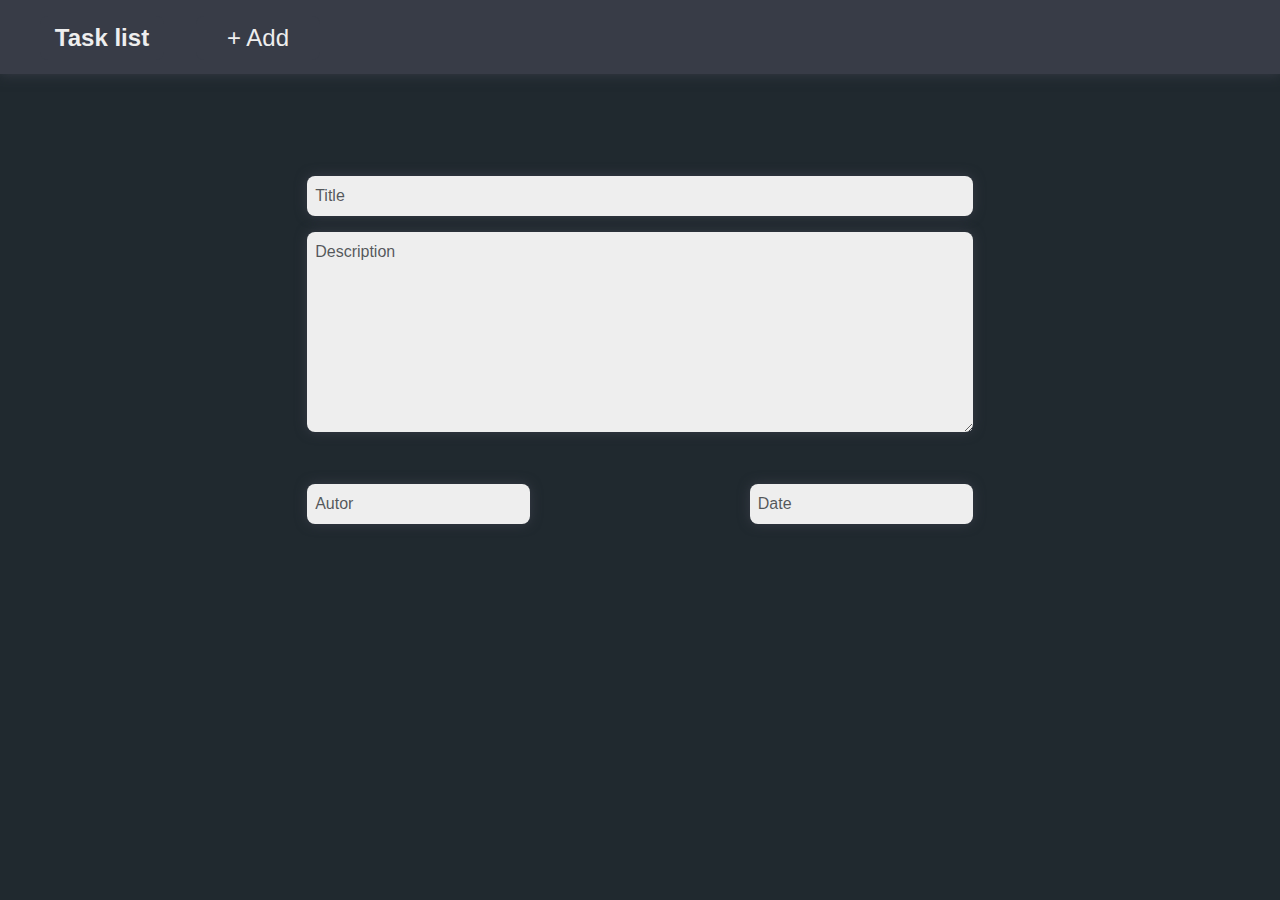
==== wwwroot/task.html @ ff80e20f "Create task.html" ====
<!DOCTYPE html>
<html>
<head>
    <meta charset="utf-8" />
    <meta name="viewport" content="width=device-width" />
    <title>Task list</title>
    <link href="https://cdn.jsdelivr.net/npm/bootstrap@5.0.2/dist/css/bootstrap.min.css" rel="stylesheet" />
    <link rel="stylesheet" href="css/site.css" type="text/css">
</head>
<body>
    <div id="header">
        <button id="title" class="bblock"><a href="./index.html"><b>Task list</b></a></button>
        <button id="add" class="bblock"><a href="./task.html">+ Add</a></button>
    </div>
    <form name="taskForm">
        <div id="inputForm">
            <input type="hidden" name="id" value="0" />
            <div id="mainText">
                <div class="mb-3">
                    <input id="input" class="form-control" name="title" placeholder="Title" />
                </div>
                <div class="mb-3">
                    <textarea id="inputTextarea" class="form-control" name="description" placeholder="Description"></textarea>
                </div>
            </div>
            <div id="otherText">
                <div class="mb-3">
                    <input id="input" class="form-control" name="autor" placeholder="Autor" />
                </div>
                <div class="mb-3">
                    <input id="input" class="form-control" name="dateOfCreation" placeholder="Date" />
                </div>
            </div>
        </div>
    </form>
</body>
</html>
---- wwwroot/css/site.css ----
* {
    box-sizing: border-box;
    font-family: Roboto, 'Segoe UI', Tahoma, sans-serif;
}

.bblock {
    background-color: #383c47;
    border-radius: 8px;
    float: left;
    line-height: 42px;
    font-size: 24px;
    color: white;
    width: 124px;
    margin: 16px;
    text-align: center;
    border: 0px;
}

    .bblock a {
        color: #eee !important;
        text-decoration: none;
    }

    .bblock:hover {
        border-radius: 8px;
        box-shadow: 0 0 12px #20292f;
    }

        .bblock:hover a {
            color: #00a7af !important;
        }

#header {
    padding-left: 24px;
    height: 74px;
    background: #383c47;
    box-shadow: 0 0 12px #383c47;
}

body {
    background-color: #20292f;
}

#table {
    margin-top: 8%;
    margin-right: 16%;
    margin-left: 8%;
}

.form-control:focus, #input:focus {
    box-shadow: 0 0 12px #bbb !important;
    border: 0px;
}

#inputForm {
    margin-top: 8%;
    margin-right: 24%;
    margin-left: 24%;
    color: #eee;
}

#input, #inputTextarea {
    border-radius: 8px;
    margin-top: 4px;
    box-shadow: 0 0 12px #383c47;
    padding: 8px;
    color: #383c47;
    background-color: #eee;
    border: 0px;
}

#inputTextarea {
    height: 200px;
}

#mainText {
    margin-bottom: 48px;
}

#otherText {
    display: flex;
    flex-wrap: nowrap;
    justify-content: space-between;
    flex-direction: row;
}

    .elementFalse, .elementTrue {
        border-radius: 8px;
        margin-top: 28px;
        box-shadow: 0 0 12px #383c47;
        padding: 16px;
    }

.elementTitle {
    font-size: 22px;
}

.elementDescription {
    font-size: 16px;
    margin-top: 2%;
}

.elementFalse {
    background-color: #eee;
}

    .elementFalse .elementTitle {
        color: #383c47;
    }

    .elementFalse .elementDescription {
        color: #878b8e;
    }

.elementTrue {
    background-color: #878b8e;
}

    .elementTrue .elementTitle {
        color: #eee;
    }

    .elementTrue .elementDescription {
        color: #bbb;
    }

.elementdivDelete {
    border: 0px;
    border-radius: 24px;
    padding: 4px 16px;
    background-color: #00a7af;
    position: absolute;
    left: 82%;
    box-shadow: 0 0 12px #383c47;
    color: #eeeeee;
    opacity: 0.8;
}

    .elementdivDelete:hover {
        opacity: 1;
    }
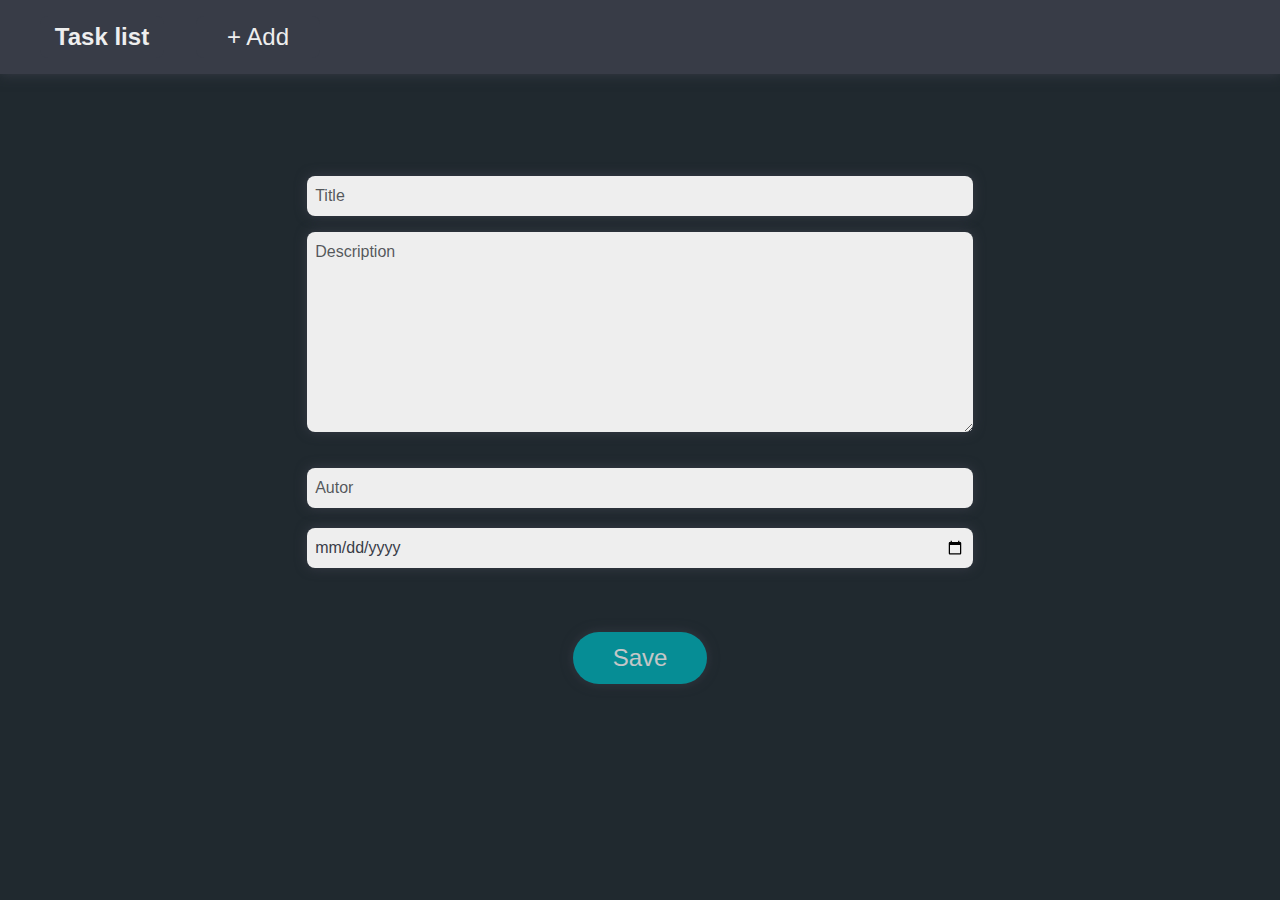
==== commit e617807c: "Update task.html" ====
--- a/wwwroot/task.html
+++ b/wwwroot/task.html
@@ -9,8 +9,8 @@
 </head>
 <body>
     <div id="header">
-        <button id="title" class="bblock"><a href="./index.html"><b>Task list</b></a></button>
-        <button id="add" class="bblock"><a href="./task.html">+ Add</a></button>
+        <button id="title" class="bblock"><p href="./index.html"><b>Task list</b></p></button>
+        <button id="add" class="bblock"><p href="./task.html">+ Add</p></button>
     </div>
     <form name="taskForm">
         <div id="inputForm">
@@ -28,10 +28,55 @@
                     <input id="input" class="form-control" name="autor" placeholder="Autor" />
                 </div>
                 <div class="mb-3">
-                    <input id="input" class="form-control" name="dateOfCreation" placeholder="Date" />
+                    <input id="input" type="date" class="form-control" name="dateOfCreation" placeholder="Date" />
                 </div>
+            </div>
+            <div class="mb-3">
+                <button type="submit" class="elementSave">Save</button>
             </div>
         </div>
     </form>
+    <script>
+        // отправка формы
+        document.forms["taskForm"].addEventListener("submit", e => {
+            e.preventDefault();
+            const form = document.forms["taskForm"];
+            const id = form.elements["id"].value;
+            const title = form.elements["title"].value;
+            const description = form.elements["quantity"].description;
+            const autor = form.elements["comment"].autor;
+            const date = form.elements["quantity"].date;
+            const done = false;
+            if (id == 0)
+                createTask(title, description, autor, date, done);
+            else
+                editTask(id, title, description, autor, date, done);
+        });
+
+        // добавление 
+        async function createTask(taskTitle, taskDescription, taskAutor, taskDate, taskDone) {
+
+            const response = await fetch("api/products", {
+                method: "POST",
+                headers: { "Accept": "application/json", "Content-Type": "application/json" },
+                body: JSON.stringify({
+                    title: taskTitle,
+                    description: taskDescription,
+                    autor: taskAutor,
+                    date: taskDate,
+                    done: taskDone
+                })
+            });
+            if (response.ok === true) {
+                const product = await response.json();
+                reset();
+                // добавить смену страницы
+            }
+            else {
+                const error = await response.json();
+                console.log(error.message);
+            }
+        }
+    </script>
 </body>
 </html>
--- a/wwwroot/css/site.css
+++ b/wwwroot/css/site.css
@@ -7,7 +7,7 @@
     background-color: #383c47;
     border-radius: 8px;
     float: left;
-    line-height: 42px;
+    line-height: 24px;
     font-size: 24px;
     color: white;
     width: 124px;
@@ -16,9 +16,11 @@
     border: 0px;
 }
 
-    .bblock a {
+    .bblock p {
         color: #eee !important;
         text-decoration: none;
+        margin-top: 8px;
+        margin-bottom: 8px;
     }
 
     .bblock:hover {
@@ -26,7 +28,7 @@
         box-shadow: 0 0 12px #20292f;
     }
 
-        .bblock:hover a {
+        .bblock:hover p {
             color: #00a7af !important;
         }
 
@@ -74,22 +76,23 @@
 }
 
 #mainText {
-    margin-bottom: 48px;
+    margin-bottom: 32px;
 }
 
 #otherText {
     display: flex;
     flex-wrap: nowrap;
     justify-content: space-between;
-    flex-direction: row;
+    flex-direction: column;
+    margin-bottom: 48px;
 }
 
-    .elementFalse, .elementTrue {
-        border-radius: 8px;
-        margin-top: 28px;
-        box-shadow: 0 0 12px #383c47;
-        padding: 16px;
-    }
+.elementFalse, .elementTrue {
+    border-radius: 8px;
+    margin-top: 28px;
+    box-shadow: 0 0 12px #383c47;
+    padding: 16px;
+}
 
 .elementTitle {
     font-size: 22px;
@@ -139,3 +142,21 @@
     .elementdivDelete:hover {
         opacity: 1;
     }
+
+.elementSave {
+    border: 0px;
+    border-radius: 32px;
+    padding: 8px 40px;
+    background-color: #00a7af;
+    box-shadow: 0 0 12px #383c47;
+    color: #eeeeee;
+    opacity: 0.8;
+    font-size: 24px;
+    display: block;
+    margin-left: auto;
+    margin-right: auto;
+}
+
+    .elementSave:hover {
+        opacity: 1;
+    }
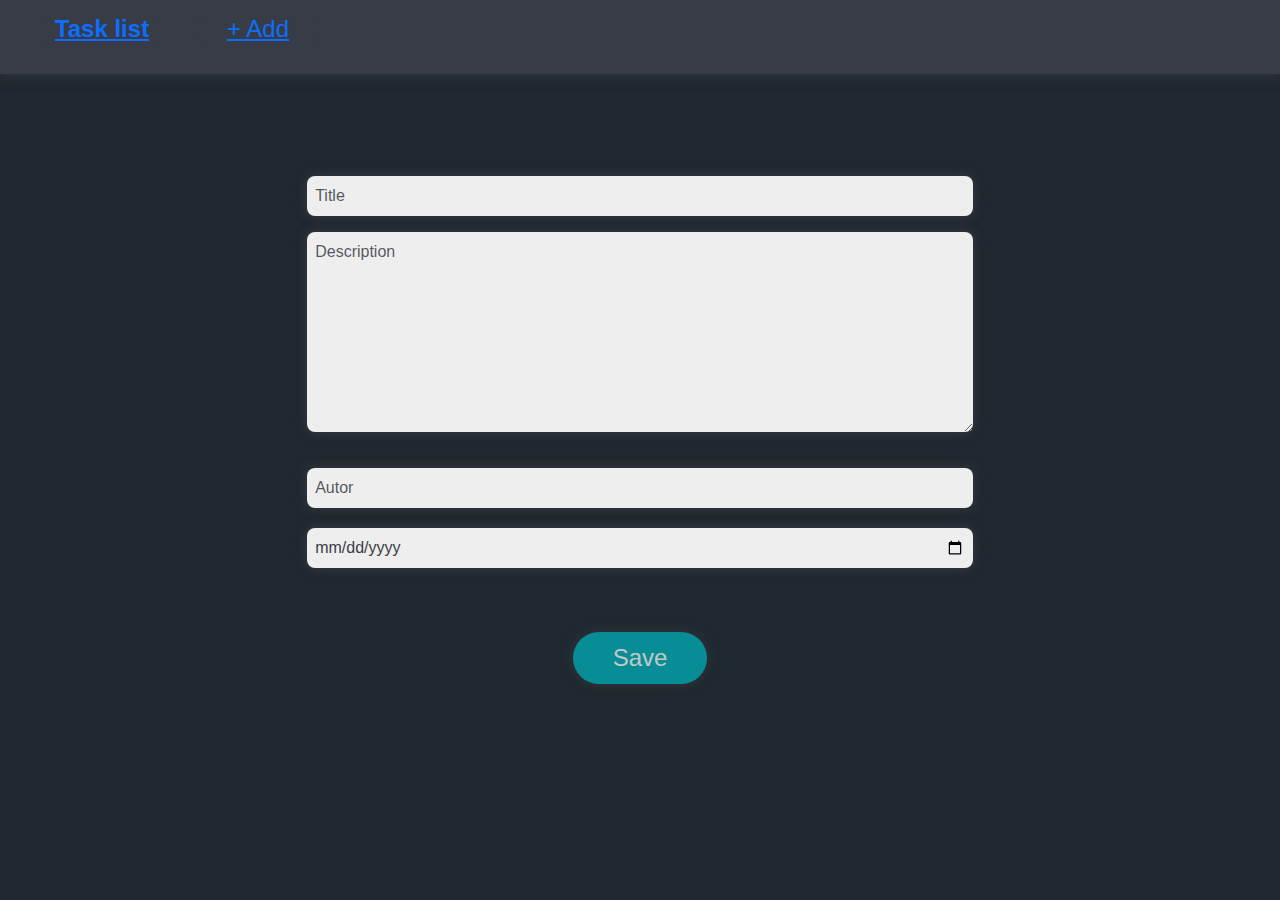
==== commit 5dc6d1b0: "Update task.html" ====
--- a/wwwroot/task.html
+++ b/wwwroot/task.html
@@ -9,15 +9,15 @@
 </head>
 <body>
     <div id="header">
-        <button id="title" class="bblock"><p href="./index.html"><b>Task list</b></p></button>
-        <button id="add" class="bblock"><p href="./task.html">+ Add</p></button>
+        <button id="title" class="bblock"><a href="./index.html"><b>Task list</b></a></button>
+        <button id="add" class="bblock"><a href="./task.html">+ Add</a></button>
     </div>
     <form name="taskForm">
         <div id="inputForm">
             <input type="hidden" name="id" value="0" />
             <div id="mainText">
                 <div class="mb-3">
-                    <input id="input" class="form-control" name="title" placeholder="Title" />
+                    <input id="input" class="form-control" name="title" placeholder="Title" required />
                 </div>
                 <div class="mb-3">
                     <textarea id="inputTextarea" class="form-control" name="description" placeholder="Description"></textarea>
@@ -56,7 +56,7 @@
         // добавление 
         async function createTask(taskTitle, taskDescription, taskAutor, taskDate, taskDone) {
 
-            const response = await fetch("api/products", {
+            const response = await fetch("api/tasks", {
                 method: "POST",
                 headers: { "Accept": "application/json", "Content-Type": "application/json" },
                 body: JSON.stringify({
@@ -68,7 +68,7 @@
                 })
             });
             if (response.ok === true) {
-                const product = await response.json();
+                const task = await response.json();
                 reset();
                 // добавить смену страницы
             }
@@ -77,6 +77,38 @@
                 console.log(error.message);
             }
         }
+
+        // изменение
+        async function editTask(tasktId, taskTitle, taskDescription, taskAutor, taskDate, taskDone) {
+            const response = await fetch("api/tasks", {
+                method: "PUT",
+                headers: { "Accept": "application/json", "Content-Type": "application/json" },
+                body: JSON.stringify({
+                    title: taskTitle,
+                    description: taskDescription,
+                    autor: taskAutor,
+                    date: taskDate,
+                    done: taskDone
+                })
+            });
+            if (response.ok === true) {
+                const task = await response.json();
+                reset();
+                // добавить смену страницы
+            }
+            else {
+                const error = await response.json();
+                console.log(error.message);
+            }
+        }
+
+        // сброс данных формы 
+        function reset() {
+            const form = document.forms["taskForm"];
+            form.reset();
+            form.elements["id"].value = 0;
+        }
+
     </script>
 </body>
 </html>
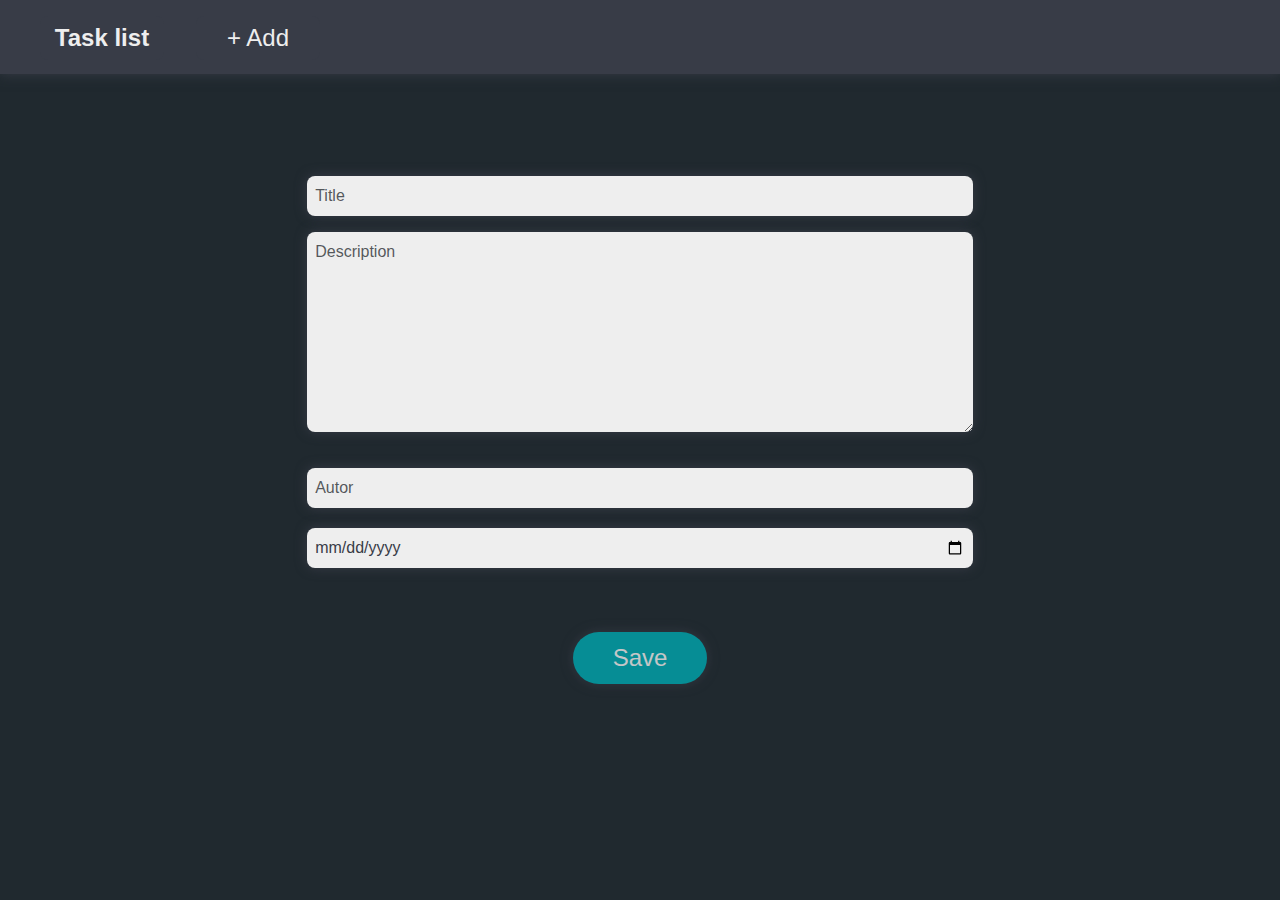
==== commit c5b0a1e6: "Update task.html" ====
--- a/wwwroot/task.html
+++ b/wwwroot/task.html
@@ -70,7 +70,7 @@
             if (response.ok === true) {
                 const task = await response.json();
                 reset();
-                // добавить смену страницы
+                document.location.href = "./index.html";
             }
             else {
                 const error = await response.json();
--- a/wwwroot/css/site.css
+++ b/wwwroot/css/site.css
@@ -7,7 +7,7 @@
     background-color: #383c47;
     border-radius: 8px;
     float: left;
-    line-height: 24px;
+    line-height: 42px;
     font-size: 24px;
     color: white;
     width: 124px;
@@ -16,11 +16,9 @@
     border: 0px;
 }
 
-    .bblock p {
+    .bblock a {
         color: #eee !important;
         text-decoration: none;
-        margin-top: 8px;
-        margin-bottom: 8px;
     }
 
     .bblock:hover {
@@ -28,7 +26,7 @@
         box-shadow: 0 0 12px #20292f;
     }
 
-        .bblock:hover p {
+        .bblock:hover a {
             color: #00a7af !important;
         }
 
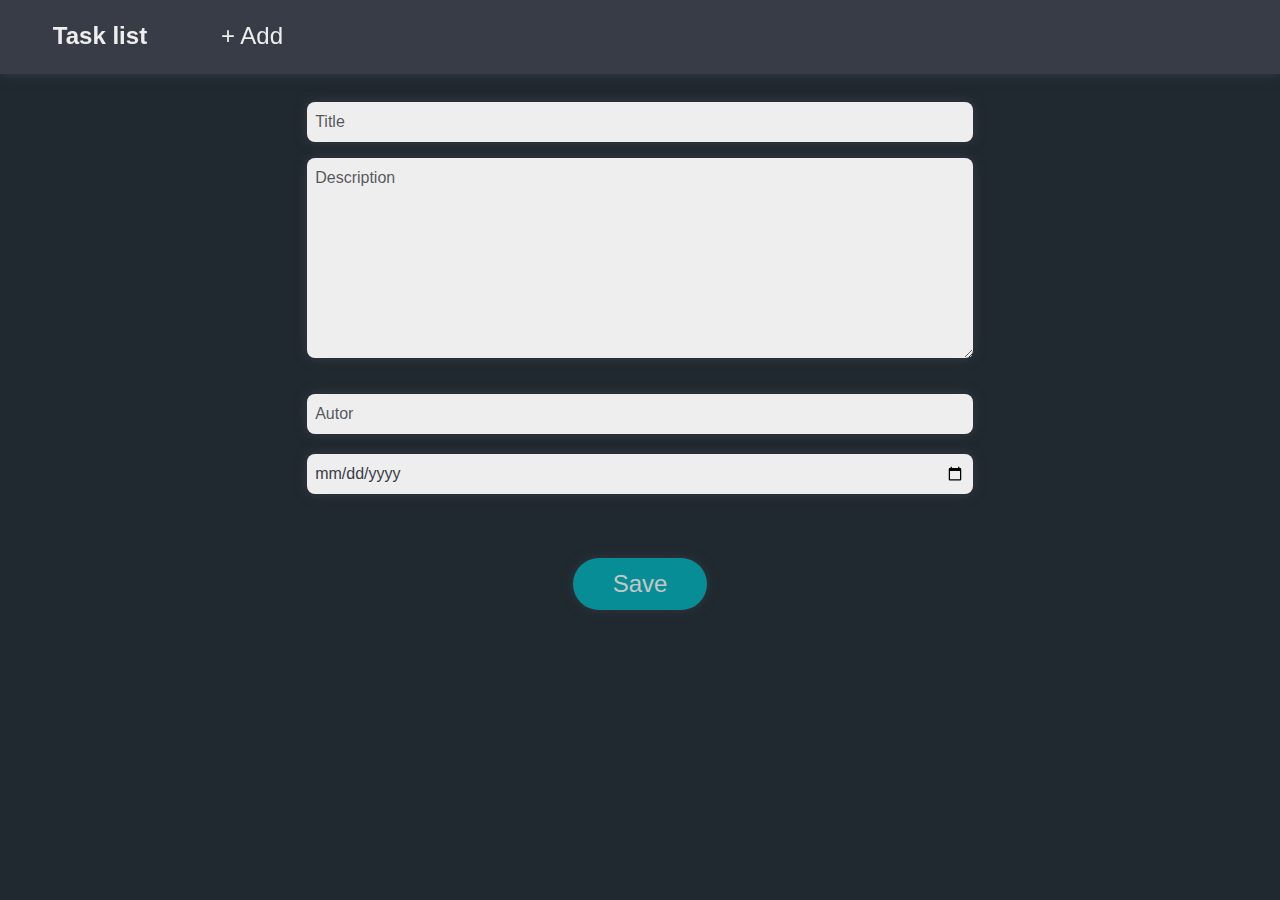
==== commit eeb638e4: "Update task.html" ====
--- a/wwwroot/task.html
+++ b/wwwroot/task.html
@@ -28,7 +28,7 @@
                     <input id="input" class="form-control" name="autor" placeholder="Autor" />
                 </div>
                 <div class="mb-3">
-                    <input id="input" type="date" class="form-control" name="dateOfCreation" placeholder="Date" />
+                    <input id="input" type="date" class="form-control" name="date" placeholder="Date" />
                 </div>
             </div>
             <div class="mb-3">
@@ -43,9 +43,9 @@
             const form = document.forms["taskForm"];
             const id = form.elements["id"].value;
             const title = form.elements["title"].value;
-            const description = form.elements["quantity"].description;
-            const autor = form.elements["comment"].autor;
-            const date = form.elements["quantity"].date;
+            const description = form.elements["description"].value;
+            const autor = form.elements["autor"].value;
+            const date = form.elements["date"].value;
             const done = false;
             if (id == 0)
                 createTask(title, description, autor, date, done);
@@ -53,7 +53,7 @@
                 editTask(id, title, description, autor, date, done);
         });
 
-        // добавление 
+        // добавление
         async function createTask(taskTitle, taskDescription, taskAutor, taskDate, taskDone) {
 
             const response = await fetch("api/tasks", {
@@ -68,7 +68,6 @@
                 })
             });
             if (response.ok === true) {
-                const task = await response.json();
                 reset();
                 document.location.href = "./index.html";
             }
@@ -84,6 +83,7 @@
                 method: "PUT",
                 headers: { "Accept": "application/json", "Content-Type": "application/json" },
                 body: JSON.stringify({
+                    id: tasktId,
                     title: taskTitle,
                     description: taskDescription,
                     autor: taskAutor,
@@ -102,7 +102,7 @@
             }
         }
 
-        // сброс данных формы 
+        // сброс данных формы
         function reset() {
             const form = document.forms["taskForm"];
             form.reset();
--- a/wwwroot/css/site.css
+++ b/wwwroot/css/site.css
@@ -11,7 +11,7 @@
     font-size: 24px;
     color: white;
     width: 124px;
-    margin: 16px;
+    margin: 14px;
     text-align: center;
     border: 0px;
 }
@@ -35,6 +35,10 @@
     height: 74px;
     background: #383c47;
     box-shadow: 0 0 12px #383c47;
+    position: fixed;
+    width: 100%;
+    z-index: 1;
+    top: 0%;
 }
 
 body {
@@ -42,9 +46,10 @@
 }
 
 #table {
-    margin-top: 8%;
+    margin-top: 12%;
     margin-right: 16%;
     margin-left: 8%;
+    margin-bottom: 8%;
 }
 
 .form-control:focus, #input:focus {
@@ -92,21 +97,75 @@
     padding: 16px;
 }
 
-.elementTitle {
+.elementButtonDone {
+    border-radius: 8px;
+    width: 16px;
+    height: 16px;
+    margin-right: 2%;
+    opacity: 0.8;
+    border-style: dotted;
+}
+
+.elementTitle0 {
+    display: flex;
+    align-items: center;
+}
+
+    .elementTitle0 p {
+        margin-bottom: 0px;
+    }
+
+.elementFalse .elementButtonDone {
+    border-color: #383c47;
+}
+
+.elementTrue .elementButtonDone {
+    border-color: #eee;
+}
+
+    .elementFalse .elementButtonDone:hover, .elementTrue .elementButtonDone:hover {
+        opacity: 1;
+    }
+
+#aTitle {
+    opacity: 0.8;
     font-size: 22px;
 }
+
+    #aTitle:hover {
+        opacity: 1;
+    }
 
 .elementDescription {
     font-size: 16px;
     margin-top: 2%;
 }
 
+.elementFalse .elementOther {
+    color: #878b8e;
+}
+
+.elementTrue .elementOther {
+    color: #bbb;
+}
+
+.elementOther {
+    margin-top: 2%;
+    display: flex;
+    font-size: 12px;
+}
+
+.elementDate {
+    margin-right: 2%;
+}
+
 .elementFalse {
     background-color: #eee;
 }
 
-    .elementFalse .elementTitle {
+    .elementFalse #aTitle {
         color: #383c47;
+        text-decoration: none;
     }
 
     .elementFalse .elementDescription {
@@ -117,15 +176,16 @@
     background-color: #878b8e;
 }
 
-    .elementTrue .elementTitle {
-        color: #eee;
+    .elementTrue #aTitle {
+        color: #eee !important;
+        text-decoration: none;
     }
 
     .elementTrue .elementDescription {
-        color: #bbb;
-    }
-
-.elementdivDelete {
+        color: #bbb !important;
+    }
+
+.elementDelete {
     border: 0px;
     border-radius: 24px;
     padding: 4px 16px;
@@ -137,7 +197,7 @@
     opacity: 0.8;
 }
 
-    .elementdivDelete:hover {
+    .elementDelete:hover {
         opacity: 1;
     }
 
